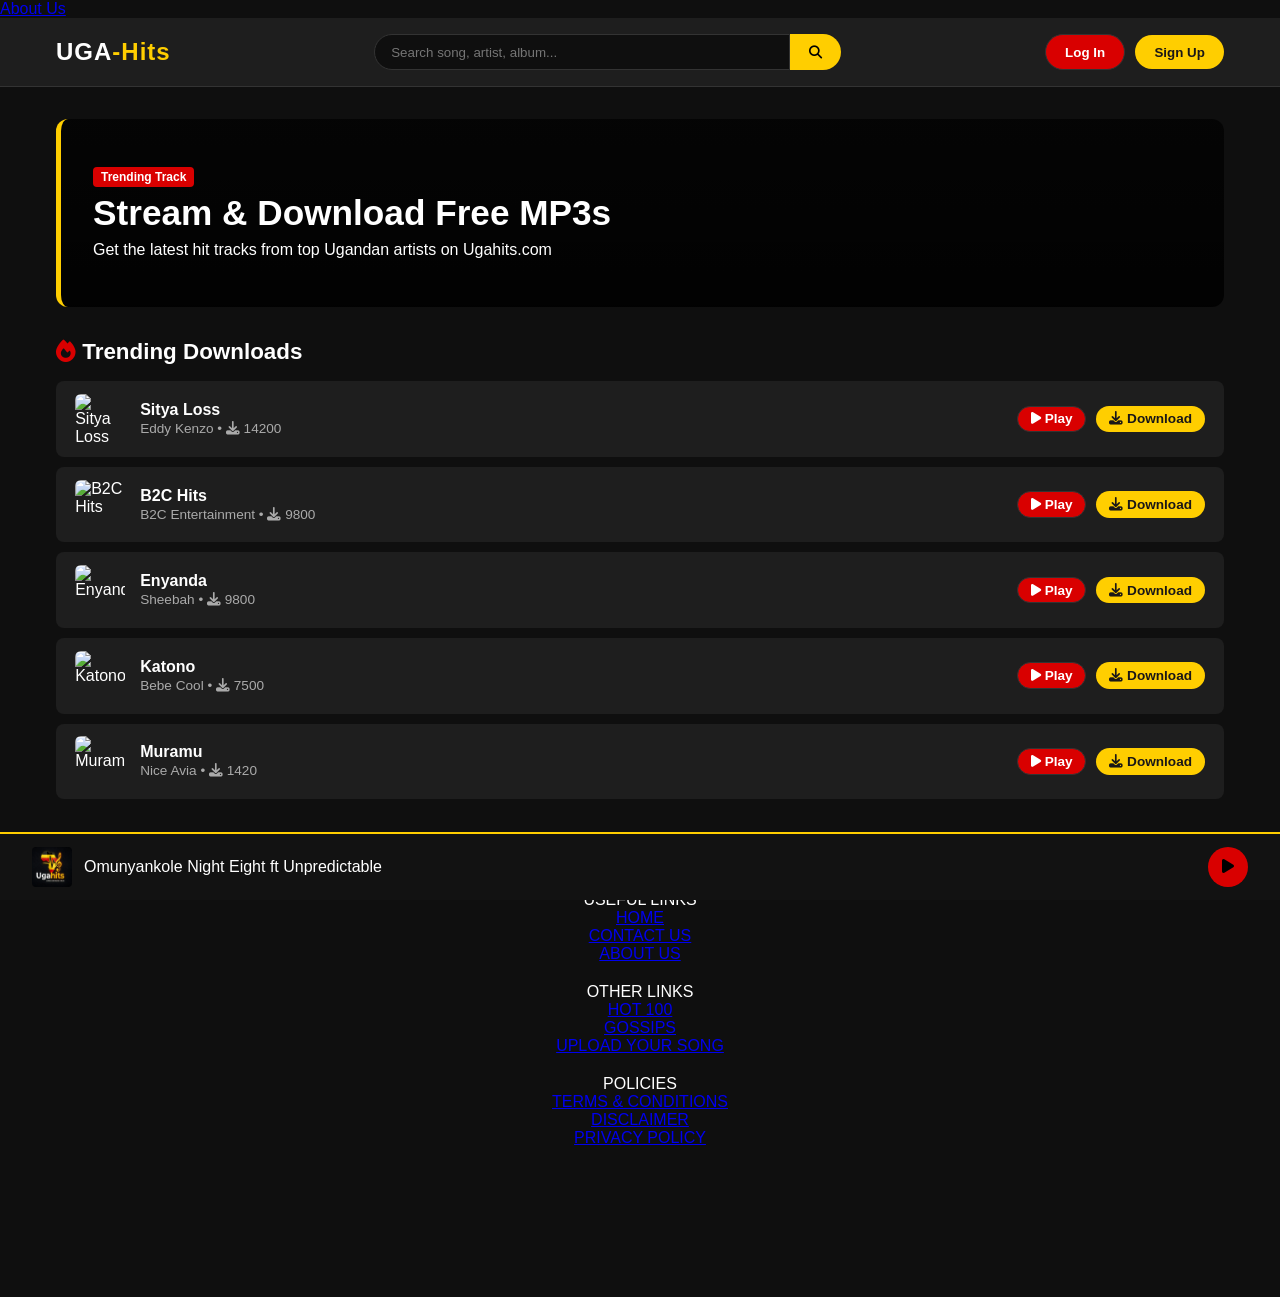
==== index.html @ 2f8f494d "Add files via upload Ugahits is a music online store in Uganda" ====
<!DOCTYPE html>
<html lang="en">
<head>
  <meta charset="UTF-8">
  <meta name="viewport" content="width=device-width, initial-scale=1.0">
  <title>Ugahits.com - Download Latest Ugandan Music</title>
  <link rel="stylesheet" href="tyle.css">
  <link rel="stylesheet" href="https://cdnjs.cloudflare.com/ajax/libs/font-awesome/6.4.0/css/all.min.css">
  <a href="about.html">About Us</a>
</head>
<body>


  <header>
    <div class="nav-container">
      <a href="#" class="logo">UGA<span>-Hits</span></a>
      <div class="search-box">
        <input type="text" placeholder="Search song, artist, album...">
        <button><i class="fa-solid fa-magnifying-glass"></i></button>
      </div>
      <div class="user-nav">
        <button id="loginBtn" class="btn btn-outline" onclick="openModal('loginModal')">Log In</button>
        <button id="registerBtn" class="btn btn-primary" onclick="openModal('registerModal')">Sign Up</button>
        <div id="userProfile" class="user-profile hidden">
          <i class="fa-solid fa-circle-user"></i>
          <span id="userName">User</span>
          <button class="btn btn-sm btn-outline" onclick="logout()">Logout</button>
        </div>
      </div>
    </div>
  </header>

  <main class="main-container">
    
    <section class="hero">
      <div class="hero-content">
        <span class="badge badge-red">Trending Track</span>
        <h1>Stream & Download Free MP3s</h1>
        <p>Get the latest hit tracks from top Ugandan artists on Ugahits.com</p>
      </div>
    </section>

    <section class="music-section">
      <div class="section-header">
        <h2><i class="fa-solid fa-fire icon-red"></i> Trending Downloads</h2>
      </div>

      <div class="track-list" id="trackList">
        </div>
    </section>

  </main>

  <div class="modal" id="loginModal">
    <div class="modal-content">
      <span class="close-btn" onclick="closeModal('loginModal')">&times;</span>
      <h2>Log In to <span class="highlight">Ugahits</span></h2>
      <form id="loginForm" onsubmit="handleLogin(event)">
        <div class="form-group">
          <label>Email Address / Phone</label>
          <input type="text" id="loginEmail" placeholder="Enter your email or phone" required>
        </div>
        <div class="form-group">
          <label>Password</label>
          <input type="password" id="loginPassword" placeholder="Enter password" required>
        </div>
        <button type="submit" class="btn btn-primary btn-block">Log In</button>
      </form>
      <p class="auth-switch">Don't have an account? <a href="#" onclick="switchModal('loginModal', 'registerModal')">Sign Up</a></p>
    </div>
  </div>

  <div class="modal" id="registerModal">
    <div class="modal-content">
      <span class="close-btn" onclick="closeModal('registerModal')">&times;</span>
      <h2>Create an Account</h2>
      <form id="registerForm" onsubmit="handleRegister(event)">
        <div class="form-group">
          <label>Full Name</label>
          <input type="text" id="regName" placeholder="e.g. John Ssebaana" required>
        </div>
        <div class="form-group">
          <label>Email Address</label>
          <input type="email" id="regEmail" placeholder="name@example.com" required>
        </div>
        <div class="form-group">
          <label>Password</label>
          <input type="password" id="regPassword" placeholder="Create a password" required>
        </div>
        <button type="submit" class="btn btn-primary btn-block">Create Account</button>
      </form>
      <p class="auth-switch">Already registered? <a href="#" onclick="switchModal('registerModal', 'loginModal')">Log In</a></p>
    </div>
  </div>

  <div class="player-bar" id="playerBar">
    <div class="now-playing">
      <img id="playerCover" src="logo1.jpeg"Cover">
      <div class="track-info">
        <span id="playerTitle" class="title">Omunyankole</span>
        <span id="playerArtist" class="artist">Night Eight ft Unpredictable</span>
      </div>
    </div>
    <div class="player-controls">
      <audio id="audioElement" src="audio1.mp3"></audio>
      <button class="control-btn" id="playPauseBtn" onclick="togglePlay()"><i class="fa-solid fa-play"></i></button>
    </div>
  </div>
<script src="java.js"></script>

<section class="dec">
        <div class="usef">USEFUL LINKS
        <a href="index.html" class="hom">HOME</a>
        <a href="contuct.html" class="hom">CONTACT US</a>
        <a href="about.html" class="about">ABOUT US</a>
        </div>
         <div class="oth">OTHER LINKS
        <a href="hot100.html" class="hot">HOT 100</a>
        <a href="gossip.html" class="gos">GOSSIPS</a>
        <a href="upload.html" class="uplo">UPLOAD YOUR SONG</a>
        </div>
          <div class="pol">POLICIES
        <a href="terms.html" class="term">TERMS & CONDITIONS</a>
        <a href="disclaimer.html" class="cont">DISCLAIMER</a>
        <a href="privacy.html" class="priv">PRIVACY POLICY</a>
        </div>
      </section>  
</body>
</html>
---- tyle.css ----
/* Color Palette System */
:root {
  --bg-dark: #0f0f0f;
  --surface-dark: #1e1e1e;
  --surface-hover: #2a2a2a;
  --yellow-accent: #FFCE00;
  --red-accent: #D90000;
  --text-main: #FFFFFF;
  --text-muted: #AAAAAA;
  --border-color: #333333;
}

* {
  box-sizing: border-box;
  margin: 0;
  padding: 0;
  font-family: 'Segoe UI', Tahoma, Geneva, Verdana, sans-serif;
}

body {
  background-color: var(--bg-dark);
  color: var(--text-main);
  padding-bottom: 90px; /* Offset for floating player bar */
}

/* Navigation Bar */
header {
  background-color: var(--surface-dark);
  border-bottom: 1px solid var(--border-color);
  position: sticky;
  top: 0;
  z-index: 100;
}

.nav-container {
  max-width: 1200px;
  margin: 0 auto;
  display: flex;
  align-items: center;
  justify-content: space-between;
  padding: 1rem;
}

.logo {
  font-size: 1.5rem;
  font-weight: 800;
  color: var(--text-main);
  text-decoration: none;
  letter-spacing: 1px;
}

.logo span {
  color: var(--yellow-accent);
}

.search-box {
  display: flex;
  width: 40%;
}

.search-box input {
  width: 100%;
  padding: 0.6rem 1rem;
  background-color: var(--bg-dark);
  border: 1px solid var(--border-color);
  border-radius: 20px 0 0 20px;
  color: #fff;
  outline: none;
}

.search-box button {
  background-color: var(--yellow-accent);
  border: none;
  padding: 0 1.2rem;
  border-radius: 0 20px 20px 0;
  cursor: pointer;
}

.user-nav {
  display: flex;
  gap: 10px;
  align-items: center;
}

/* UI Elements & Buttons */
.btn {
  padding: 0.6rem 1.2rem;
  border-radius: 20px;
  font-weight: 600;
  cursor: pointer;
  transition: opacity 0.2s ease;
  border: none;
}

.btn-primary {
  background-color: var(--yellow-accent);
  color: rgb(26, 23, 23);
}

.btn-outline {
  background: var(--red-accent);
  color: var(--text-main);
  border: 1px solid var(--border-color);
}

.btn-red {
  background-color: var(--red-accent);
  color: #fff;
}

.btn-sm {
  padding: 0.3rem 0.8rem;
  font-size: 0.85rem;
}

.btn:hover {
  opacity: 0.9;
}

.badge-red {
  background-color: var(--red-accent);
  color: #fff;
  padding: 3px 8px;
  border-radius: 4px;
  font-size: 0.75rem;
  font-weight: 700;
}

.icon-red {
  color: var(--red-accent);
}

/* Layout */
.main-container {
  max-width: 1200px;
  margin: 2rem auto;
  padding: 0 1rem;
}

.hero {
  background: linear-gradient(rgba(0,0,0,0.7), rgba(0,0,0,0.9)), url('https://via.placeholder.com/1200x300/1e1e1e/FFCE00?text=Ugahits.com') center/cover;
  padding: 3rem 2rem;
  border-radius: 12px;
  margin-bottom: 2rem;
  border-left: 5px solid var(--yellow-accent);
}

.hero h1 {
  font-size: 2.2rem;
  margin: 0.5rem 0;
}

/* Track Listing */
.music-section h2 {
  font-size: 1.4rem;
  margin-bottom: 1rem;
}

.track-list {
  display: flex;
  flex-direction: column;
  gap: 10px;
}

.track-card {
  display: flex;
  align-items: center;
  justify-content: space-between;
  background-color: var(--surface-dark);
  padding: 0.8rem 1.2rem;
  border-radius: 8px;
  transition: background-color 0.2s ease;
}

.track-card:hover {
  background-color: var(--surface-hover);
}

.track-details {
  display: flex;
  align-items: center;
  gap: 15px;
}

.track-details img {
  width: 50px;
  height: 50px;
  border-radius: 6px;
  object-fit: cover;
}

.track-meta .title {
  font-weight: 600;
  display: block;
}

.track-meta .artist {
  font-size: 0.85rem;
  color: var(--text-muted);
}

.track-actions {
  display: flex;
  gap: 10px;
}

/* Modals */
.modal {
  display: none;
  position: fixed;
  top: 0;
  left: 0;
  width: 100%;
  height: 100%;
  background-color: black;
  z-index: 200;
  justify-content: center;
  align-items: center;
}

.modal-content {
  background-color: var(--surface-dark);
  padding: 2rem;
  border-radius: 12px;
  width: 100%;
  max-width: 400px;
  position: relative;
  border-top: 4px solid var(--yellow-accent);
}

.close-btn {
  position: absolute;
  top: 15px;
  right: 20px;
  font-size: 1.5rem;
  cursor: pointer;
}

.form-group {
  margin-bottom: 1.2rem;
}

.form-group label {
  display: block;
  margin-bottom: 0.4rem;
  font-size: 0.9rem;
}

.form-group input {
  width: 100%;
  padding: 0.8rem;
  background-color: var(--bg-dark);
  border: 1px solid var(--border-color);
  border-radius: 6px;
  color: #fff;
}

.btn-block {
  width: 100%;
}

.auth-switch {
  margin-top: 1rem;
  text-align: center;
  font-size: 0.85rem;
  color: var(--text-muted);
}

.auth-switch a {
  color: var(--yellow-accent);
  text-decoration: none;
}

.highlight {
  color: var(--yellow-accent);
}

/* Fixed Audio Player */
.player-bar {
  position: fixed;
  bottom: 0;
  left: 0;
  width: 100%;
  background-color: #121212;
  border-top: 2px solid var(--yellow-accent);
  display: flex;
  justify-content: space-between;
  align-items: center;
  padding: 0.8rem 2rem;
  z-index: 150;
}

.now-playing {
  display: flex;
  align-items: center;
  gap: 12px;
}

.now-playing img {
  width: 40px;
  height: 40px;
  border-radius: 4px;
}

.control-btn {
  background-color: var(--red-accent);
  border: none;
  width: 40px;
  height: 40px;
  border-radius: 50%;
  cursor: pointer;
  font-size: 1rem;
}

.hidden {
  display: none !important;}

 .usef {
           display: grid; 
           padding: 10px;
        }
        .pol {
            display: grid;
            padding: 10px;
        }
        .oth {
            display: grid;
            padding: 10px;
        }
        .dec {
            text-align: center;
            background: --bg-dark
            color: #eeecec;
            padding: 50px 25px;
            border-radius: 15px;
            margin-top: 30px;
        }
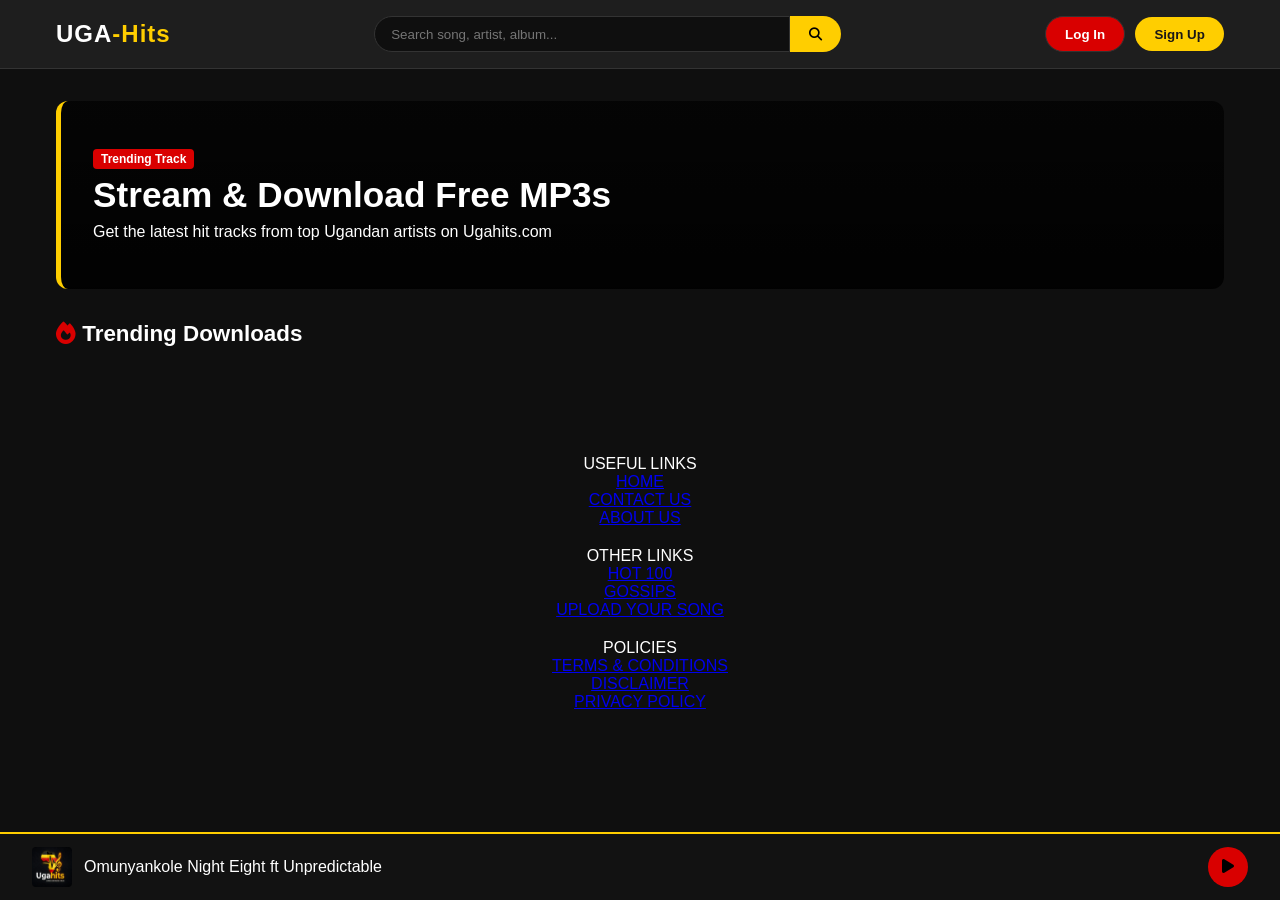
==== commit d3737add: "Update index.html" ====
--- a/index.html
+++ b/index.html
@@ -6,7 +6,6 @@
   <title>Ugahits.com - Download Latest Ugandan Music</title>
   <link rel="stylesheet" href="tyle.css">
   <link rel="stylesheet" href="https://cdnjs.cloudflare.com/ajax/libs/font-awesome/6.4.0/css/all.min.css">
-  <a href="about.html">About Us</a>
 </head>
 <body>
 
@@ -126,4 +125,4 @@
         </div>
       </section>  
 </body>
-</html>+</html>
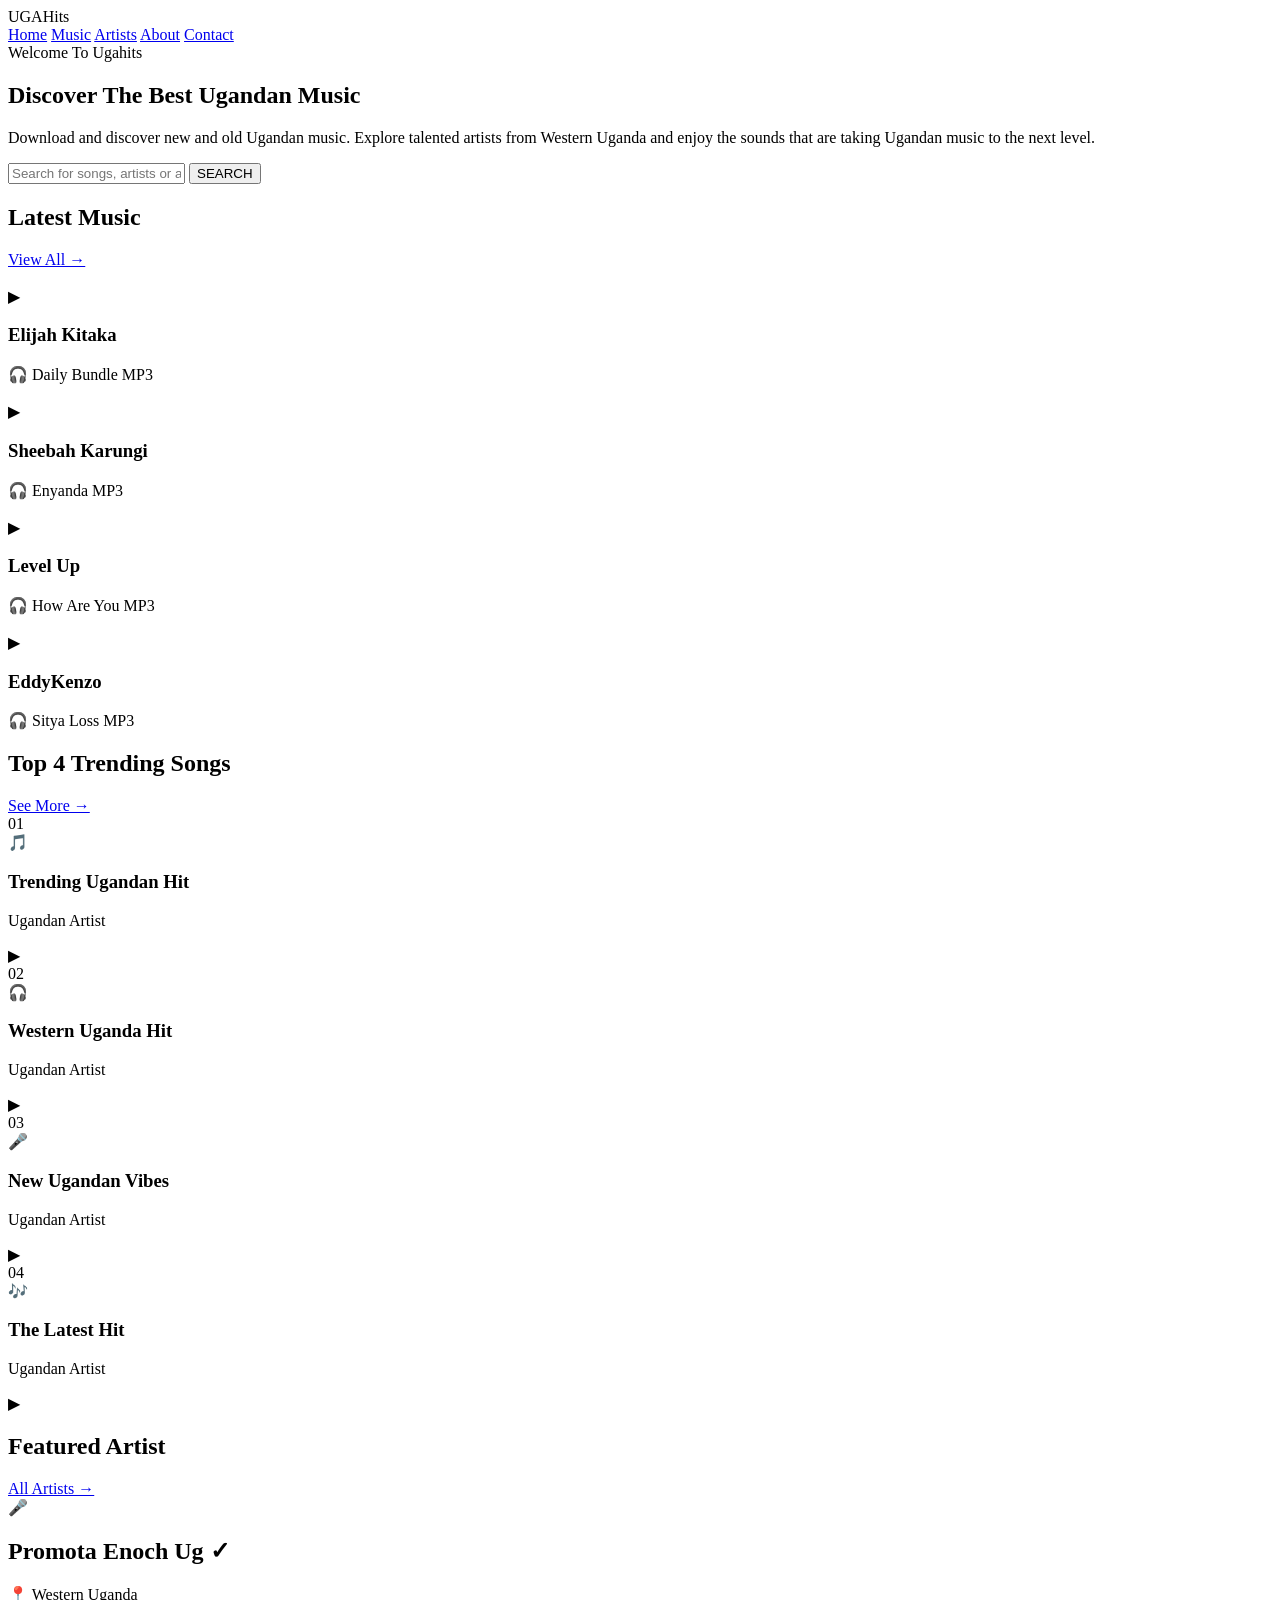
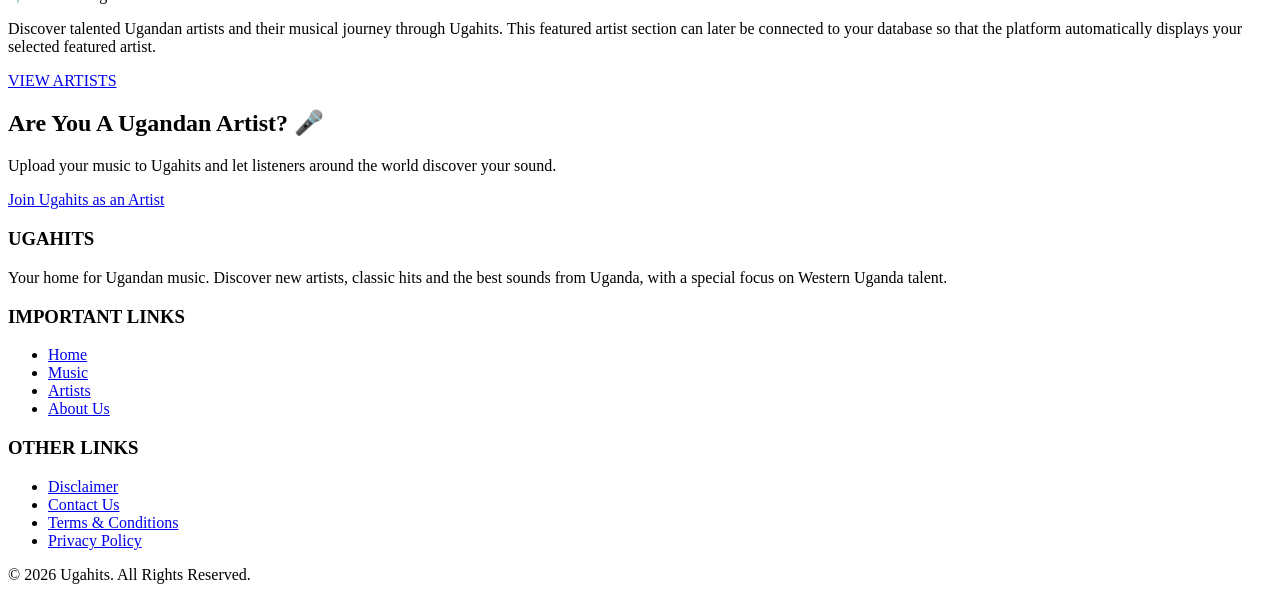
==== commit 4fd99666: "Update index.html" ====
--- a/index.html
+++ b/index.html
@@ -1,128 +1,594 @@
 <!DOCTYPE html>
 <html lang="en">
 <head>
-  <meta charset="UTF-8">
-  <meta name="viewport" content="width=device-width, initial-scale=1.0">
-  <title>Ugahits.com - Download Latest Ugandan Music</title>
-  <link rel="stylesheet" href="tyle.css">
-  <link rel="stylesheet" href="https://cdnjs.cloudflare.com/ajax/libs/font-awesome/6.4.0/css/all.min.css">
+    <meta charset="UTF-8">
+    <meta name="viewport" content="width=device-width, initial-scale=1.0">
+    <link rel="stylesheet" href="style.css">
+
+    <title>Ugahits - Ugandan Music</title>
 </head>
+
+
 <body>
 
 
-  <header>
-    <div class="nav-container">
-      <a href="#" class="logo">UGA<span>-Hits</span></a>
-      <div class="search-box">
-        <input type="text" placeholder="Search song, artist, album...">
-        <button><i class="fa-solid fa-magnifying-glass"></i></button>
-      </div>
-      <div class="user-nav">
-        <button id="loginBtn" class="btn btn-outline" onclick="openModal('loginModal')">Log In</button>
-        <button id="registerBtn" class="btn btn-primary" onclick="openModal('registerModal')">Sign Up</button>
-        <div id="userProfile" class="user-profile hidden">
-          <i class="fa-solid fa-circle-user"></i>
-          <span id="userName">User</span>
-          <button class="btn btn-sm btn-outline" onclick="logout()">Logout</button>
-        </div>
-      </div>
-    </div>
-  </header>
-
-  <main class="main-container">
-    
+    <!-- ================= HEADER ================= -->
+<header>
+
+        <div class="logo">
+            UGA<span>Hits</span>
+        </div>
+
+        <nav>
+            <a href="index.html">Home</a>
+            <a href="music.html">Music</a>
+            <a href="artist.html" class="active">Artists</a>
+            <a href="about.html">About</a>
+            <a href="contact.html">Contact</a>
+        </nav>
+</header>
+
+
+    <!-- ================= HERO ================= -->
+
     <section class="hero">
-      <div class="hero-content">
-        <span class="badge badge-red">Trending Track</span>
-        <h1>Stream & Download Free MP3s</h1>
-        <p>Get the latest hit tracks from top Ugandan artists on Ugahits.com</p>
-      </div>
+
+        <div class="hero-content">
+
+            <div class="hero-small">
+                Welcome To Ugahits
+            </div>
+
+            <h1>
+                Discover The Best
+                <span>Ugandan Music</span>
+            </h1>
+
+            <p>
+                Download and discover new and old Ugandan music.
+                Explore talented artists from Western Uganda and
+                enjoy the sounds that are taking Ugandan music to
+                the next level.
+            </p>
+        </div>
+
     </section>
 
-    <section class="music-section">
-      <div class="section-header">
-        <h2><i class="fa-solid fa-fire icon-red"></i> Trending Downloads</h2>
-      </div>
-
-      <div class="track-list" id="trackList">
-        </div>
+
+
+    <!-- ================= SEARCH ================= -->
+
+    <section class="search-section">
+
+        <div class="search-box">
+
+            <input
+                type="text"
+                id="searchInput"
+                placeholder="Search for songs, artists or albums..."
+            >
+
+            <button onclick="performSearch()">
+                SEARCH
+            </button>
+
+        </div>
+
     </section>
 
-  </main>
-
-  <div class="modal" id="loginModal">
-    <div class="modal-content">
-      <span class="close-btn" onclick="closeModal('loginModal')">&times;</span>
-      <h2>Log In to <span class="highlight">Ugahits</span></h2>
-      <form id="loginForm" onsubmit="handleLogin(event)">
-        <div class="form-group">
-          <label>Email Address / Phone</label>
-          <input type="text" id="loginEmail" placeholder="Enter your email or phone" required>
-        </div>
-        <div class="form-group">
-          <label>Password</label>
-          <input type="password" id="loginPassword" placeholder="Enter password" required>
-        </div>
-        <button type="submit" class="btn btn-primary btn-block">Log In</button>
-      </form>
-      <p class="auth-switch">Don't have an account? <a href="#" onclick="switchModal('loginModal', 'registerModal')">Sign Up</a></p>
-    </div>
-  </div>
-
-  <div class="modal" id="registerModal">
-    <div class="modal-content">
-      <span class="close-btn" onclick="closeModal('registerModal')">&times;</span>
-      <h2>Create an Account</h2>
-      <form id="registerForm" onsubmit="handleRegister(event)">
-        <div class="form-group">
-          <label>Full Name</label>
-          <input type="text" id="regName" placeholder="e.g. John Ssebaana" required>
-        </div>
-        <div class="form-group">
-          <label>Email Address</label>
-          <input type="email" id="regEmail" placeholder="name@example.com" required>
-        </div>
-        <div class="form-group">
-          <label>Password</label>
-          <input type="password" id="regPassword" placeholder="Create a password" required>
-        </div>
-        <button type="submit" class="btn btn-primary btn-block">Create Account</button>
-      </form>
-      <p class="auth-switch">Already registered? <a href="#" onclick="switchModal('registerModal', 'loginModal')">Log In</a></p>
-    </div>
-  </div>
-
-  <div class="player-bar" id="playerBar">
-    <div class="now-playing">
-      <img id="playerCover" src="logo1.jpeg"Cover">
-      <div class="track-info">
-        <span id="playerTitle" class="title">Omunyankole</span>
-        <span id="playerArtist" class="artist">Night Eight ft Unpredictable</span>
-      </div>
-    </div>
-    <div class="player-controls">
-      <audio id="audioElement" src="audio1.mp3"></audio>
-      <button class="control-btn" id="playPauseBtn" onclick="togglePlay()"><i class="fa-solid fa-play"></i></button>
-    </div>
-  </div>
-<script src="java.js"></script>
-
-<section class="dec">
-        <div class="usef">USEFUL LINKS
-        <a href="index.html" class="hom">HOME</a>
-        <a href="contuct.html" class="hom">CONTACT US</a>
-        <a href="about.html" class="about">ABOUT US</a>
-        </div>
-         <div class="oth">OTHER LINKS
-        <a href="hot100.html" class="hot">HOT 100</a>
-        <a href="gossip.html" class="gos">GOSSIPS</a>
-        <a href="upload.html" class="uplo">UPLOAD YOUR SONG</a>
-        </div>
-          <div class="pol">POLICIES
-        <a href="terms.html" class="term">TERMS & CONDITIONS</a>
-        <a href="disclaimer.html" class="cont">DISCLAIMER</a>
-        <a href="privacy.html" class="priv">PRIVACY POLICY</a>
-        </div>
-      </section>  
+
+
+    <!-- ================= LATEST MUSIC ================= -->
+
+    <section class="section">
+
+        <div class="section-header">
+
+            <h2>
+                Latest <span>Music</span>
+            </h2>
+
+            <a href="music.html" class="view-all">
+                View All →
+            </a>
+
+        </div>
+
+
+        <div class="music-grid">
+
+
+            <!-- MUSIC 1 -->
+
+            <div class="music-card">
+
+                <div class="music-cover">
+
+                <div class="music-placeholder">
+                        <img src="assets/song1.jpg" alt="">
+                    </div>
+
+                    <div class="play-button">
+                        ▶
+                    </div>
+
+                </div>
+
+                <div class="music-info">
+
+                    <h3>
+                        Elijah <span>Kitaka</span>
+                    </h3>
+
+                    <div class="music-meta">
+
+                        <span>
+                            🎧 Daily Bundle
+                        </span>
+
+                        <span>
+                            MP3
+                        </span>
+
+                    </div>
+
+                </div>
+
+            </div>
+
+
+
+            <!-- MUSIC 2 -->
+
+            <div class="music-card">
+
+                <div class="music-cover">
+
+                    <div class="music-placeholder">
+                        <img src="assets/song2.jpg" alt="">
+                    </div>
+
+                    <div class="play-button">
+                        ▶
+                    </div>
+
+                </div>
+
+                <div class="music-info">
+
+                    <h3>
+                        Sheebah <span>Karungi</span>
+                    </h3>
+                    <div class="music-meta">
+
+                        <span>
+                            🎧 Enyanda
+                        </span>
+
+                        <span>
+                            MP3
+                        </span>
+
+                    </div>
+
+                </div>
+
+            </div>
+
+
+
+            <!-- MUSIC 3 -->
+
+            <div class="music-card">
+
+                <div class="music-cover">
+
+                    <div class="music-placeholder">
+                        <img src="assets/song3.jpg" alt="">
+                    </div>
+
+                    <div class="play-button">
+                        ▶
+                    </div>
+
+                </div>
+
+                <div class="music-info">
+
+                    <h3>
+                        Level <span>Up</span>
+                    </h3>
+                     <div class="music-meta">
+
+                        <span>
+                            🎧 How Are You
+                        </span>
+
+                        <span>
+                            MP3
+                        </span>
+
+                    </div>
+
+                </div>
+
+            </div>
+
+
+
+            <!-- MUSIC 4 -->
+
+            <div class="music-card">
+
+                <div class="music-cover">
+
+                    <div class="music-placeholder">
+                        <img src="assets/song4.jpg" alt="">
+                    </div>
+
+                    <div class="play-button">
+                        ▶
+                    </div>
+
+                </div>
+
+                <div class="music-info">
+
+                    <h3>
+                        Eddy<span>Kenzo</span>
+                    </h3>
+                <div class="music-meta">
+
+                        <span>
+                            🎧 Sitya Loss
+                        </span>
+
+                        <span>
+                            MP3
+                        </span>
+
+                    </div>
+
+                </div>
+
+            </div>
+
+
+        </div>
+
+    </section>
+
+
+
+    <!-- ================= TRENDING ================= -->
+
+    <section class="section">
+
+        <div class="section-header">
+
+            <h2>
+                Top 4 Trending <span>Songs</span>
+            </h2>
+
+            <a href="music.html" class="view-all">
+                See More →
+            </a>
+
+        </div>
+
+
+        <div class="trending-list">
+
+
+            <div class="trend-item">
+
+                <div class="rank">
+                    01
+                </div>
+
+                <div class="trend-cover">
+                    🎵
+                </div>
+
+                <div class="trend-info">
+
+                    <h3>
+                        Trending Ugandan Hit
+                    </h3>
+
+                    <p>
+                        Ugandan Artist
+                    </p>
+
+                </div>
+
+                <div class="trend-play">
+                    ▶
+                </div>
+
+            </div>
+
+
+
+            <div class="trend-item">
+
+                <div class="rank">
+                    02
+                </div>
+
+                <div class="trend-cover">
+                    🎧
+                </div>
+
+                <div class="trend-info">
+
+                    <h3>
+                        Western Uganda Hit
+                    </h3>
+
+                    <p>
+                        Ugandan Artist
+                    </p>
+
+                </div>
+
+                <div class="trend-play">
+                    ▶
+                </div>
+
+            </div>
+
+
+
+            <div class="trend-item">
+
+                <div class="rank">
+                    03
+                </div>
+
+                <div class="trend-cover">
+                    🎤
+                </div>
+
+                <div class="trend-info">
+
+                    <h3>
+                        New Ugandan Vibes
+                    </h3>
+
+                    <p>
+                        Ugandan Artist
+                    </p>
+
+                </div>
+
+                <div class="trend-play">
+                    ▶
+                </div>
+
+            </div>
+
+
+
+            <div class="trend-item">
+
+                <div class="rank">
+                    04
+                </div>
+
+                <div class="trend-cover">
+                    🎶
+                </div>
+
+                <div class="trend-info">
+
+                    <h3>
+                        The Latest Hit
+                    </h3>
+
+                    <p>
+                        Ugandan Artist
+                    </p>
+
+                </div>
+
+                <div class="trend-play">
+                    ▶
+                </div>
+
+            </div>
+
+
+        </div>
+
+    </section>
+
+
+
+    <!-- ================= FEATURED ARTIST ================= -->
+
+    <section class="section">
+
+        <div class="section-header">
+
+            <h2>
+                Featured <span>Artist</span>
+            </h2>
+
+            <a href="artists.html" class="view-all">
+                All Artists →
+            </a>
+
+        </div>
+
+
+        <div class="featured">
+
+            <div class="featured-image">
+
+                <!--
+                Replace this with the artist's image:
+
+                <img
+                    src="images/artist.jpg"
+                    alt="Featured Artist"
+                >
+                -->
+
+                <div class="featured-placeholder">
+                    🎤
+                </div>
+
+            </div>
+
+
+            <div class="featured-content">
+
+                <h2>
+                    Promota <span>Enoch Ug</span> ✓
+                </h2>
+
+                <div class="location">
+                    📍 Western Uganda
+                </div>
+
+                <p>
+
+                    Discover talented Ugandan artists and their
+                    musical journey through Ugahits. This featured
+                    artist section can later be connected to your
+                    database so that the platform automatically
+                    displays your selected featured artist.
+
+                </p>
+
+                <a href="artist.html" class="featured-btn">
+                    VIEW ARTISTS
+                </a>
+
+            </div>
+
+        </div>
+
+    </section>
+
+
+
+    <!-- ================= ARTIST CTA ================= -->
+
+    <section class="artist-cta">
+
+        <h2>
+            Are You A Ugandan Artist? 🎤
+        </h2>
+
+        <p>
+            Upload your music to Ugahits and let listeners
+            around the world discover your sound.
+        </p>
+
+        <a href="submit.html">
+            Join Ugahits as an Artist
+        </a>
+
+    </section>
+
+
+
+    <!-- FOOTER -->
+    <footer>
+
+        <div class="footer-grid">
+
+            <div>
+                <h3>UGAHITS</h3>
+
+                <p>
+                    Your home for Ugandan music. Discover new artists,
+                    classic hits and the best sounds from Uganda,
+                    with a special focus on Western Uganda talent.
+                </p>
+            </div>
+
+
+            <div>
+
+                <h3>IMPORTANT LINKS</h3>
+
+                <ul>
+                    <li><a href="index.html">Home</a></li>
+                    <li><a href="music.html">Music</a></li>
+                    <li><a href="artist.html">Artists</a></li>
+                    <li><a href="about.html">About Us</a></li>
+                </ul>
+
+            </div>
+
+
+            <div>
+
+                <h3>OTHER LINKS</h3>
+
+                <ul>
+                    <li><a href="disclaimer.html">Disclaimer</a></li>
+                    <li><a href="contact.html">Contact Us</a></li>
+                    <li><a href="terms.html">Terms & Conditions</a></li>
+                    <li><a href="privacy.html">Privacy Policy</a></li>
+                </ul>
+
+            </div>
+
+        </div>
+
+
+        <div class="copyright">
+
+            © 2026 <span>Ugahits</span>.
+            All Rights Reserved.
+
+        </div>
+
+    </footer>
+
+
+
+    <!-- ================= JAVASCRIPT ================= -->
+
+    <script>
+
+        function performSearch() {
+
+            const search =
+                document
+                .getElementById("searchInput")
+                .value
+                .trim();
+
+            if (search === "") {
+
+                alert("Please enter a song, artist or album to search.");
+
+                return;
+
+            }
+
+            /*
+                Later this can redirect to your
+                real search page:
+
+                window.location.href =
+                    "search.php?q=" +
+                    encodeURIComponent(search);
+            */
+
+            window.location.href =
+                "music.html?search=" +
+                encodeURIComponent(search);
+
+        }
+
+    </script>
+
+
 </body>
 </html>
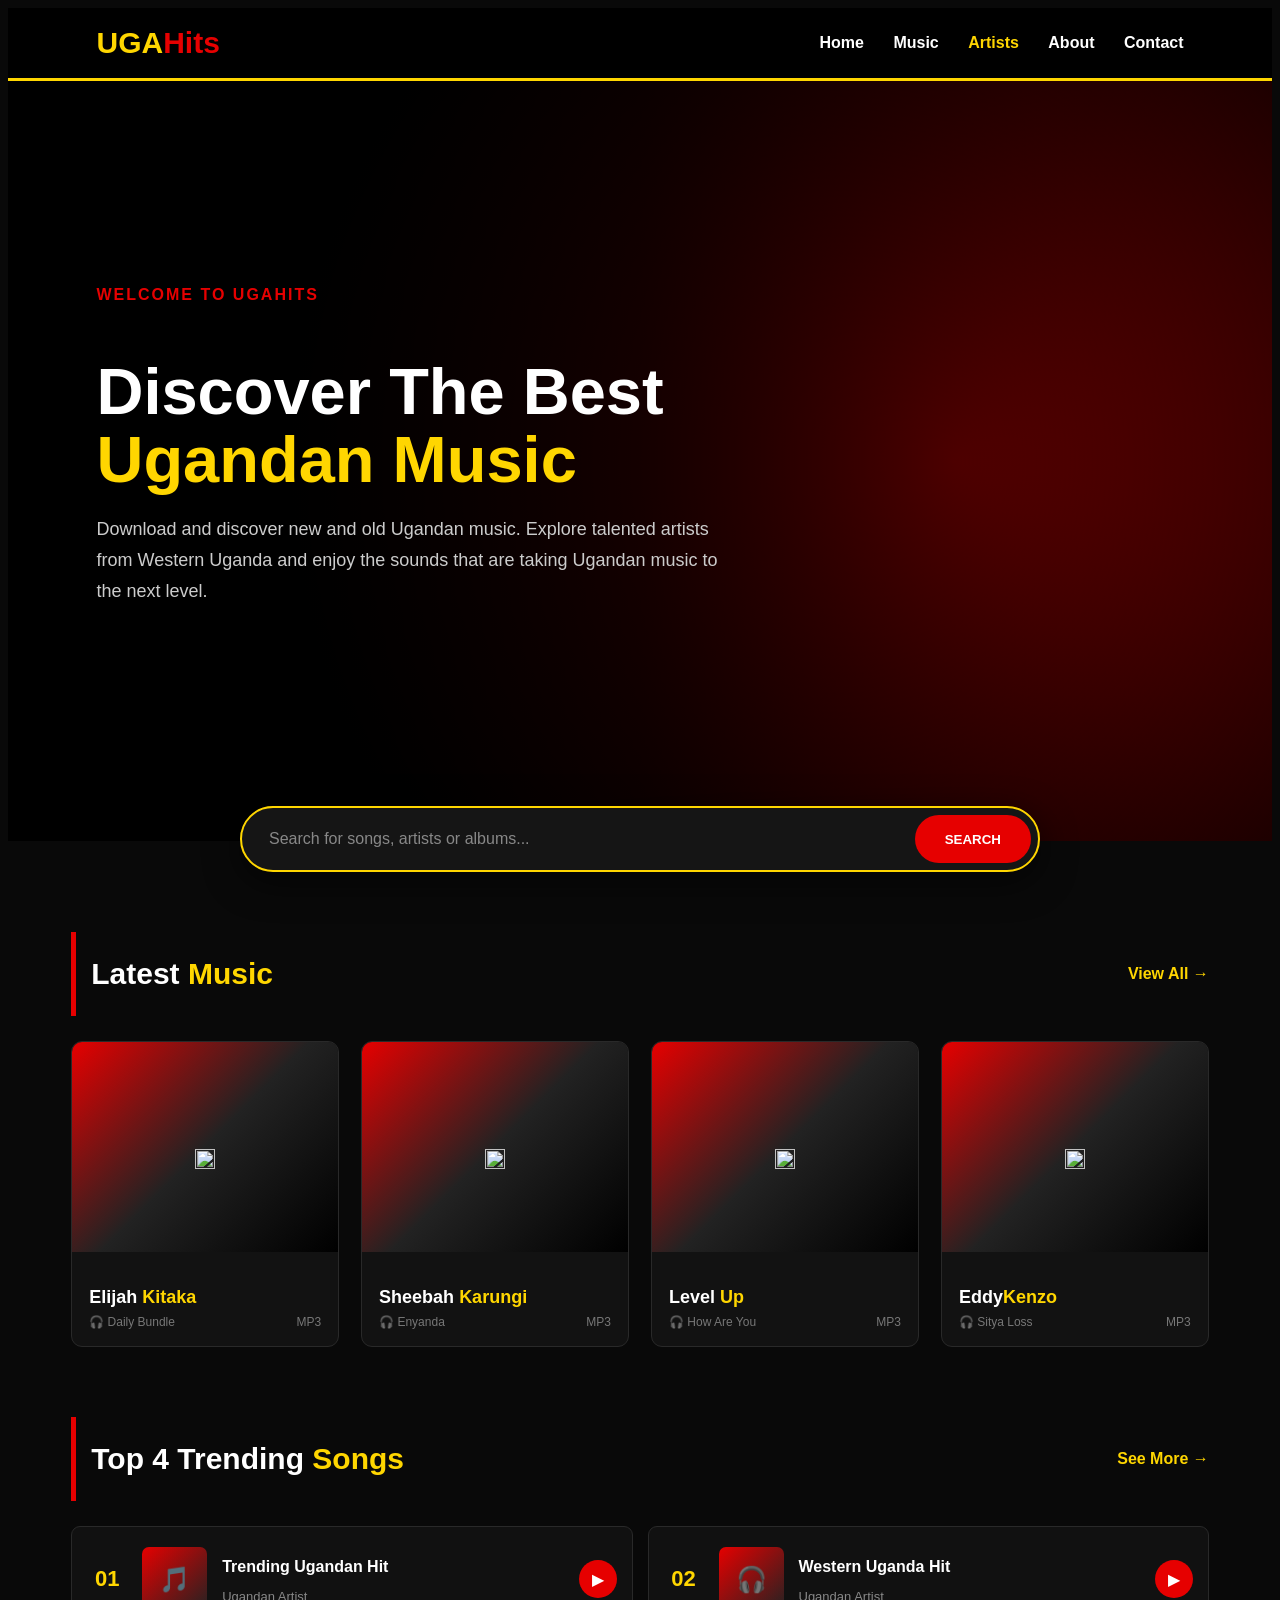
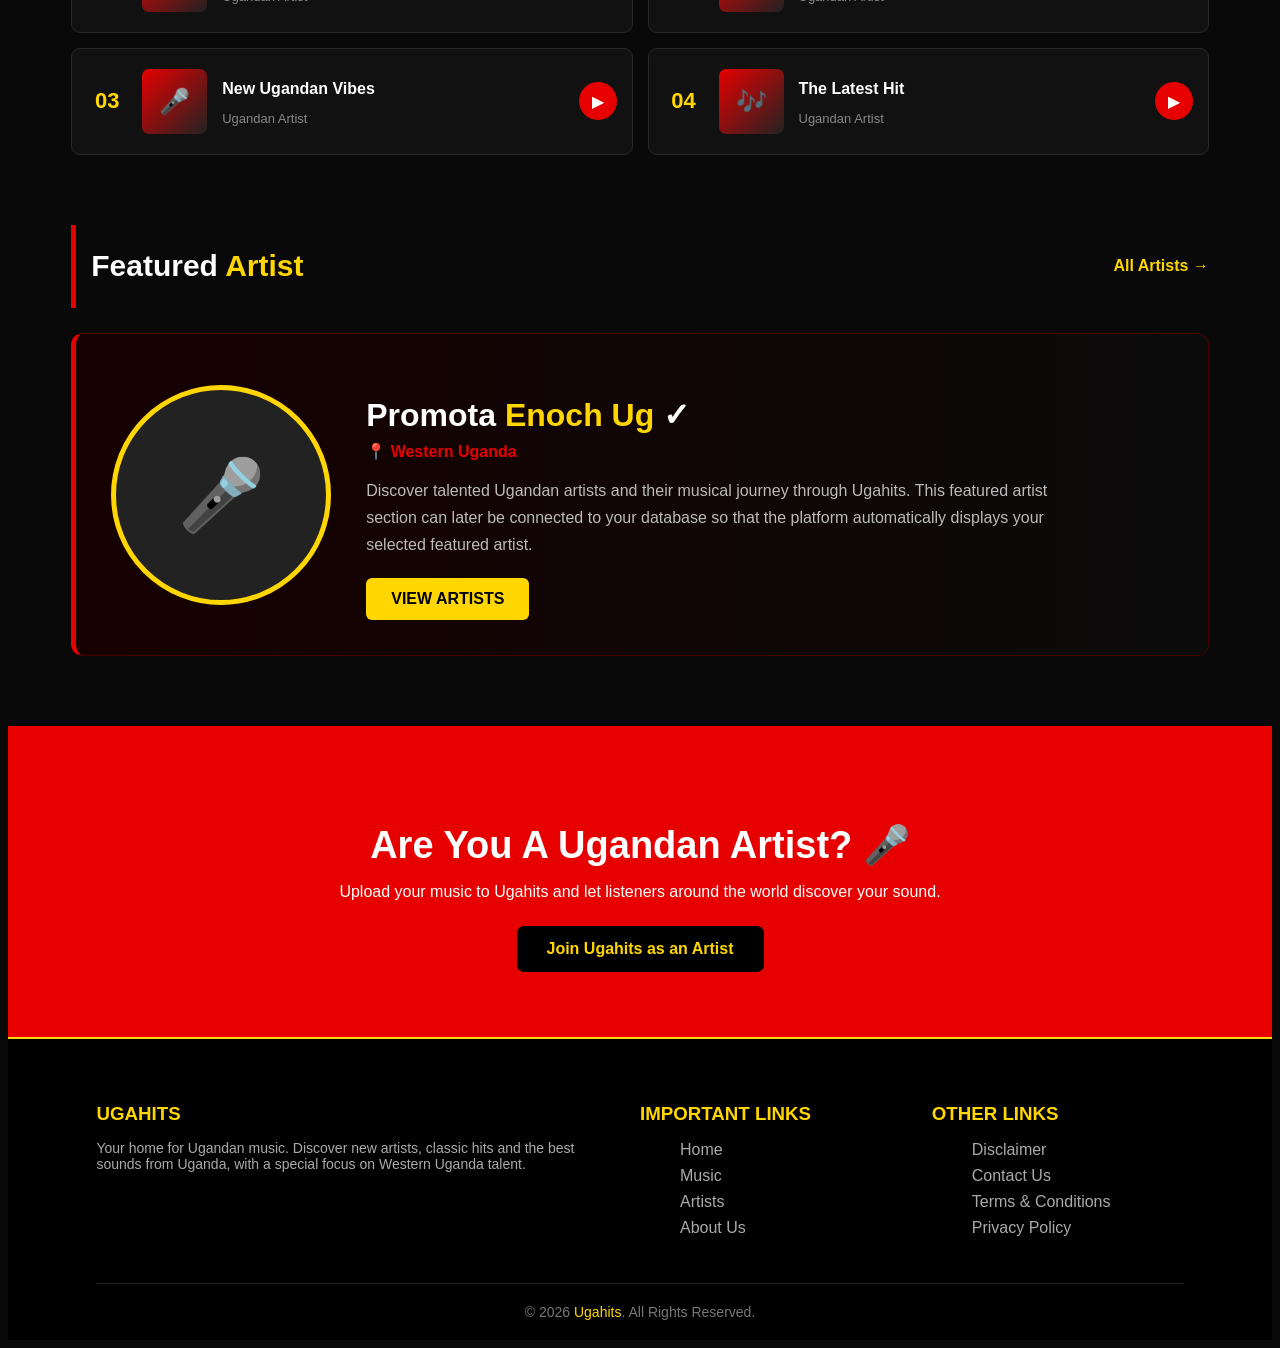
==== commit 9e43f0ce: "Update index.html" ====
--- a/index.html
+++ b/index.html
@@ -3,7 +3,846 @@
 <head>
     <meta charset="UTF-8">
     <meta name="viewport" content="width=device-width, initial-scale=1.0">
-    <link rel="stylesheet" href="style.css">
+    <style>
+        <style>
+
+         * {
+            margin: 0;
+            padding: 0;
+            box-sizing: border-box;
+            
+        }
+
+        body {
+            background: #090909;
+            color: #fff;
+            font-family: Arial, Helvetica, sans-serif;
+        }
+
+        /* ================= HEADER ================= */
+
+        header {
+            background: #000;
+            border-bottom: 3px solid #ffd600;
+            padding: 18px 7%;
+            display: flex;
+            justify-content: space-between;
+            align-items: center;
+            position: sticky;
+            top: 0;
+            z-index: 1000;
+        }
+
+        .logo {
+            font-size: 30px;
+            font-weight: 900;
+            color: #ffd600;
+        }
+
+        .logo span {
+            color: #e60000;
+        }
+
+        nav a {
+            color: #fff;
+            text-decoration: none;
+            margin-left: 25px;
+            font-weight: bold;
+            transition: 0.3s;
+        }
+
+        nav a:hover,
+        nav a.active {
+            color: #ffd600;
+        }
+
+        /* ================= HERO ================= */
+
+        .hero {
+
+            min-height: 620px;
+
+            display: flex;
+            align-items: center;
+
+            padding: 70px 7%;
+
+            background:
+                linear-gradient(
+                    90deg,
+                    rgba(0,0,0,.96),
+                    rgba(0,0,0,.78),
+                    rgba(0,0,0,.35)
+                ),
+                radial-gradient(
+                    circle at 75% 50%,
+                    #b00000,
+                    #000 65%
+                );
+
+        }
+
+        .hero-content {
+            max-width: 720px;
+        }
+
+        .hero-small {
+            color: #e60000;
+            font-weight: bold;
+            letter-spacing: 2px;
+            margin-bottom: 15px;
+            text-transform: uppercase;
+        }
+
+        .hero h1 {
+            font-size: 65px;
+            line-height: 1.05;
+            margin-bottom: 20px;
+        }
+
+        .hero h1 span {
+            color: #ffd600;
+        }
+
+        .hero p {
+            color: #ccc;
+            font-size: 18px;
+            line-height: 1.7;
+            max-width: 650px;
+            margin-bottom: 30px;
+        }
+
+        .btn-primary {
+            background: #e60000;
+            color: #fff;
+            padding: 14px 28px;
+            border-radius: 6px;
+            text-decoration: none;
+            font-weight: bold;
+            transition: .3s;
+        }
+
+        .btn-primary:hover {
+            background: #ffd600;
+            color: #000;
+        }
+
+        .btn-secondary {
+            background: #ffd600;
+            color: #000;
+            padding: 14px 28px;
+            border-radius: 6px;
+            text-decoration: none;
+            font-weight: bold;
+            transition: .3s;
+        }
+
+        .btn-secondary:hover {
+            background: #fff;
+        }
+
+
+        /* ================= SEARCH ================= */
+
+        .search-section {
+            width: 90%;
+            max-width: 800px;
+            margin: -35px auto 60px;
+            position: relative;
+            z-index: 10;
+        }
+
+        .search-box {
+            background: #151515;
+            border: 2px solid #ffd600;
+            padding: 7px;
+            border-radius: 50px;
+
+            display: flex;
+
+            box-shadow: 0 10px 35px rgba(0,0,0,.6);
+        }
+
+        .search-box input {
+            flex: 1;
+            border: none;
+            outline: none;
+            background: transparent;
+            color: #fff;
+            padding: 15px 20px;
+            font-size: 16px;
+        }
+
+        .search-box input::placeholder {
+            color: #888;
+        }
+
+        .search-box button {
+            border: none;
+            background: #e60000;
+            color: #fff;
+            padding: 0 30px;
+            border-radius: 40px;
+            font-weight: bold;
+            cursor: pointer;
+            transition: .3s;
+        }
+
+        .search-box button:hover {
+            background: #ffd600;
+            color: #000;
+        }
+
+
+        /* ================= GENERAL SECTION ================= */
+
+        .section {
+            width: 90%;
+            max-width: 1200px;
+            margin: 0 auto 70px;
+        }
+
+        .section-header {
+
+            display: flex;
+            justify-content: space-between;
+            align-items: center;
+
+            margin-bottom: 25px;
+
+            border-left: 5px solid #e60000;
+            padding-left: 15px;
+        }
+
+        .section-header h2 {
+            font-size: 30px;
+        }
+
+        .section-header h2 span {
+            color: #ffd600;
+        }
+
+        .view-all {
+            color: #ffd600;
+            text-decoration: none;
+            font-weight: bold;
+        }
+
+        .view-all:hover {
+            color: #e60000;
+        }
+
+
+        /* ================= MUSIC GRID ================= */
+
+        .music-grid {
+
+            display: grid;
+
+            grid-template-columns:
+                repeat(4, 1fr);
+
+            gap: 22px;
+        }
+
+        .music-card {
+
+            background: #121212;
+
+            border: 1px solid #292929;
+
+            border-radius: 11px;
+
+            overflow: hidden;
+
+            transition: .3s;
+
+        }
+
+        .music-card:hover {
+
+            transform: translateY(-7px);
+
+            border-color: #ffd600;
+
+            box-shadow:
+                0 12px 30px rgba(0,0,0,.6);
+
+        }
+
+
+        .music-cover {
+
+            height: 210px;
+
+            background:
+                linear-gradient(
+                    135deg,
+                    #e60000,
+                    #222,
+                    #000
+                );
+
+            display: flex;
+
+            align-items: center;
+
+            justify-content: center;
+
+            position: relative;
+
+            overflow: hidden;
+        }
+
+        .music-cover img {
+
+            width: 100%;
+            height: 100%;
+
+            object-fit: cover;
+
+        }
+
+        .music-placeholder {
+
+            font-size: 65px;
+            color: #ffd600;
+
+        }
+
+        .play-button {
+
+            position: absolute;
+
+            width: 55px;
+            height: 55px;
+
+            border-radius: 50%;
+
+            background: #ffd600;
+
+            color: #000;
+
+            display: flex;
+
+            align-items: center;
+            justify-content: center;
+
+            font-size: 22px;
+
+            opacity: 0;
+
+            transform: scale(.8);
+
+            transition: .3s;
+
+        }
+
+        .music-card:hover .play-button {
+
+            opacity: 1;
+            transform: scale(1);
+
+        }
+
+
+        .music-info {
+
+            padding: 17px;
+
+        }
+
+        .music-info h3 {
+
+            font-size: 18px;
+            margin-bottom: 7px;
+
+        }
+
+        .music-info h3 span {
+            color: #ffd600;
+        }
+
+        .music-info p {
+
+            color: #888;
+            font-size: 14px;
+            margin-bottom: 13px;
+
+        }
+
+        .music-meta {
+
+            display: flex;
+            justify-content: space-between;
+
+            color: #777;
+            font-size: 12px;
+
+        }
+
+
+        /* ================= TRENDING ================= */
+
+        .trending-list {
+
+            display: grid;
+
+            grid-template-columns:
+                repeat(2, 1fr);
+
+            gap: 15px;
+
+        }
+
+        .trend-item {
+
+            background: #111;
+
+            border: 1px solid #292929;
+
+            border-radius: 9px;
+
+            padding: 15px;
+
+            display: flex;
+
+            align-items: center;
+
+            gap: 15px;
+
+            transition: .3s;
+
+        }
+
+        .trend-item:hover {
+
+            border-color: #e60000;
+            transform: translateX(5px);
+
+        }
+
+        .rank {
+
+            width: 40px;
+            font-size: 22px;
+            font-weight: bold;
+            color: #ffd600;
+            text-align: center;
+        }
+
+        .trend-cover {
+
+            width: 65px;
+            height: 65px;
+
+            background:
+                linear-gradient(
+                    135deg,
+                    #e60000,
+                    #222
+                );
+
+            border-radius: 7px;
+
+            display: flex;
+            align-items: center;
+            justify-content: center;
+
+            font-size: 25px;
+
+        }
+
+        .trend-info {
+
+            flex: 1;
+
+        }
+
+        .trend-info h3 {
+
+            font-size: 16px;
+            margin-bottom: 5px;
+
+        }
+
+        .trend-info p {
+
+            color: #888;
+            font-size: 13px;
+
+        }
+
+        .trend-play {
+
+            width: 38px;
+            height: 38px;
+
+            border-radius: 50%;
+
+            background: #e60000;
+
+            display: flex;
+            align-items: center;
+            justify-content: center;
+
+            color: #fff;
+
+        }
+
+
+        /* ================= FEATURED ARTIST ================= */
+
+        .featured {
+
+            background:
+                linear-gradient(
+                    90deg,
+                    #170000,
+                    #0b0b0b
+                );
+
+            border: 1px solid #470000;
+
+            border-left: 5px solid #e60000;
+
+            border-radius: 12px;
+
+            padding: 35px;
+
+            display: flex;
+
+            align-items: center;
+
+            gap: 35px;
+
+        }
+
+        .featured-image {
+
+            width: 210px;
+            height: 210px;
+
+            border-radius: 50%;
+
+            flex-shrink: 0;
+
+            border: 5px solid #ffd600;
+
+            background: #222;
+
+            display: flex;
+            align-items: center;
+            justify-content: center;
+
+            overflow: hidden;
+
+        }
+
+        .featured-image img {
+
+            width: 100%;
+            height: 100%;
+
+            object-fit: cover;
+
+        }
+
+        .featured-placeholder {
+
+            font-size: 70px;
+            color: #e60000;
+
+        }
+
+        .featured-content h2 {
+
+            font-size: 32px;
+            margin-bottom: 8px;
+
+        }
+
+        .featured-content h2 span {
+
+            color: #ffd600;
+
+        }
+
+        .featured-content .location {
+
+            color: #e60000;
+
+            font-weight: bold;
+
+            margin-bottom: 15px;
+
+        }
+
+        .featured-content p {
+
+            color: #bbb;
+
+            line-height: 1.7;
+
+            max-width: 700px;
+
+            margin-bottom: 20px;
+
+        }
+
+        .featured-btn {
+
+            display: inline-block;
+
+            padding: 12px 25px;
+
+            background: #ffd600;
+
+            color: #000;
+
+            text-decoration: none;
+
+            border-radius: 6px;
+
+            font-weight: bold;
+
+        }
+
+
+        /* ================= ARTIST CTA ================= */
+
+        .artist-cta {
+
+            background: #e60000;
+
+            text-align: center;
+
+            padding: 65px 20px;
+
+        }
+
+        .artist-cta h2 {
+
+            font-size: 38px;
+
+            margin-bottom: 12px;
+
+        }
+
+        .artist-cta p {
+
+            color: #fff;
+
+            margin-bottom: 25px;
+
+        }
+
+        .artist-cta a {
+
+            display: inline-block;
+
+            background: #000;
+
+            color: #ffd600;
+
+            padding: 14px 30px;
+
+            border-radius: 7px;
+
+            text-decoration: none;
+
+            font-weight: bold;
+
+            transition: .3s;
+
+        }
+
+        .artist-cta a:hover {
+
+            background: #ffd600;
+            color: #000;
+
+        }
+
+
+          /* FOOTER */
+        footer {
+            background: #000;
+            border-top: 2px solid #ffd600;
+            padding: 45px 7% 20px;
+        }
+
+        .footer-grid {
+            display: grid;
+            grid-template-columns: 2fr 1fr 1fr;
+            gap: 40px;
+            margin-bottom: 30px;
+        }
+
+        footer h3 {
+            color: #ffd600;
+            margin-bottom: 15px;
+        }
+
+        footer p {
+            color: #aaa;
+            font-size: 14px;
+        }
+
+        footer ul {
+            list-style: none;
+        }
+
+        footer ul li {
+            margin-bottom: 8px;
+        }
+
+        footer ul li a {
+            color: #aaa;
+            text-decoration: none;
+            transition: .3s;
+        }
+
+        footer ul li a:hover {
+            color: #ffd600;
+        }
+
+        .copyright {
+            text-align: center;
+            border-top: 1px solid #222;
+            padding-top: 20px;
+            color: #777;
+            font-size: 14px;
+        }
+
+        .copyright span {
+            color: #ffd600;
+        }
+        /* ================= MOBILE ================= */
+
+        @media(max-width: 1000px) {
+
+            .music-grid {
+                grid-template-columns:
+                    repeat(3, 1fr);
+            }
+
+            .footer-content {
+                grid-template-columns:
+                    2fr 1fr 1fr;
+            }
+
+        }
+
+
+        @media(max-width: 750px) {
+
+            header {
+
+                flex-direction: column;
+                gap: 15px;
+
+            }
+
+            nav {
+
+                display: flex;
+                flex-wrap: wrap;
+                justify-content: center;
+
+            }
+
+            nav a {
+
+                margin: 5px 8px;
+
+            }
+
+            .hero {
+
+                min-height: 540px;
+                padding: 60px 7%;
+
+            }
+
+            .hero h1 {
+
+                font-size: 45px;
+
+            }
+
+            .music-grid {
+
+                grid-template-columns:
+                    repeat(2, 1fr);
+
+            }
+
+            .trending-list {
+
+                grid-template-columns: 1fr;
+
+            }
+
+            .featured {
+
+                flex-direction: column;
+                text-align: center;
+
+            }
+
+            .footer-content {
+
+                grid-template-columns:
+                    repeat(2, 1fr);
+
+            }
+
+        }
+
+
+        @media(max-width: 500px) {
+
+            .hero h1 {
+
+                font-size: 37px;
+
+            }
+
+            .hero p {
+
+                font-size: 16px;
+
+            }
+
+            .search-box button {
+
+                padding: 0 18px;
+
+            }
+
+            .music-grid {
+
+                grid-template-columns: 1fr;
+
+            }
+
+            .music-cover {
+
+                height: 260px;
+
+            }
+
+            .footer-content {
+
+                grid-template-columns: 1fr;
+
+            }
+
+        }
+
+    </style>
+    </style>
 
     <title>Ugahits - Ugandan Music</title>
 </head>
